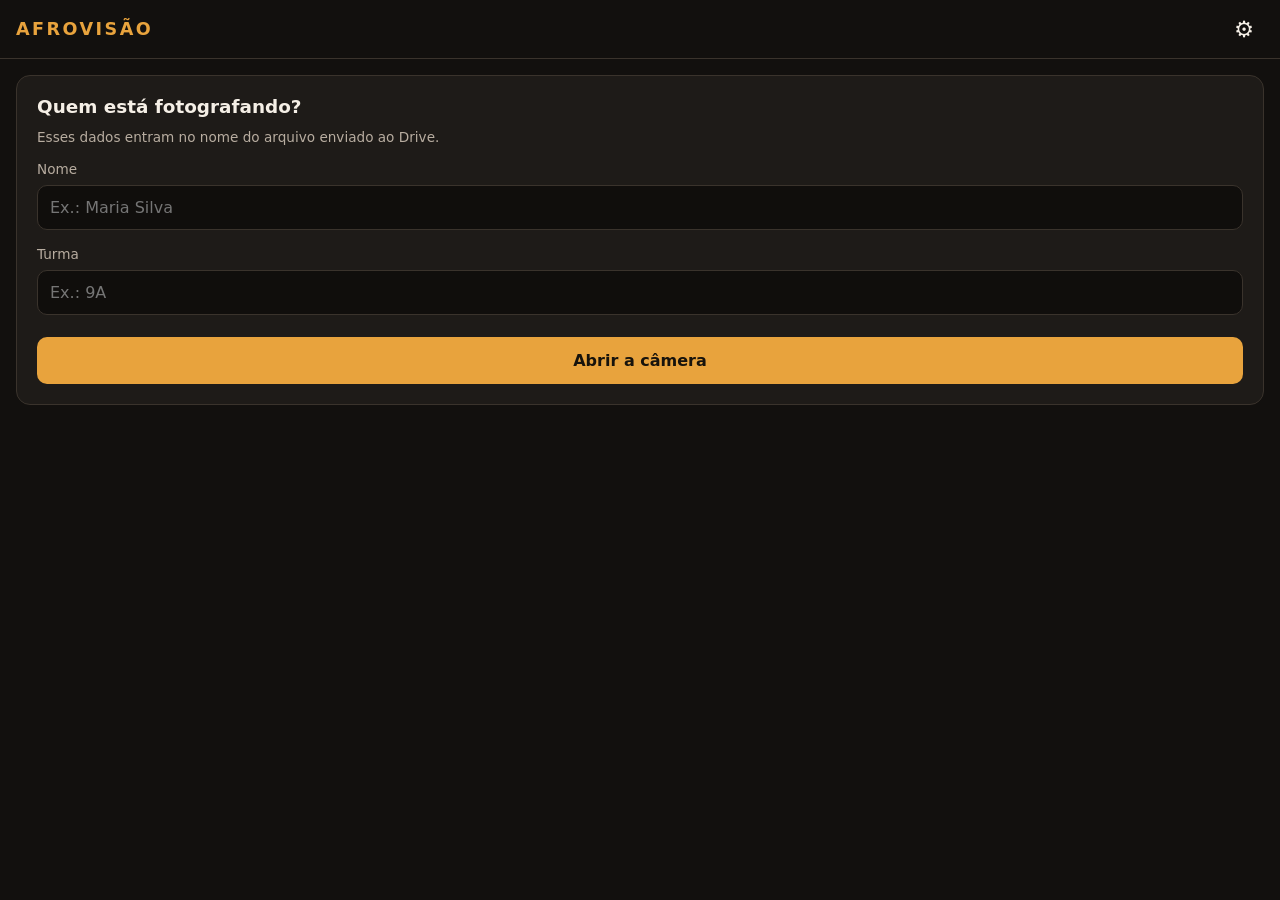
==== index.html @ 30d505f3 "Cria o aplicativo de câmera com envio para o Google Drive Site-aplicativo (HTML/CSS/JS, sem build) q" ====
<!doctype html>
<html lang="pt-BR">
<head>
<meta charset="utf-8">
<meta name="viewport" content="width=device-width, initial-scale=1, viewport-fit=cover">
<meta name="theme-color" content="#12100e">
<title>AfroVisão — Câmera</title>
<meta name="description" content="Aplicativo de câmera que envia as fotos direto para uma pasta no Google Drive.">
<link rel="manifest" href="manifest.webmanifest">
<link rel="icon" href="icons/icone-192.png">
<link rel="apple-touch-icon" href="icons/icone-192.png">
<meta name="apple-mobile-web-app-capable" content="yes">
<link rel="stylesheet" href="css/estilo.css">
</head>
<body>

<header class="topo">
  <h1 id="tituloApp">AfroVisão</h1>
  <button id="btnConfig" class="icone" type="button" aria-label="Configurações">&#9881;</button>
</header>

<!-- ETAPA 1: identificação -->
<section id="telaIdentificacao" class="tela ativa">
  <div class="cartao">
    <h2>Quem está fotografando?</h2>
    <p class="ajuda">Esses dados entram no nome do arquivo enviado ao Drive.</p>
    <label for="campoNome">Nome</label>
    <input id="campoNome" type="text" autocomplete="name" placeholder="Ex.: Maria Silva" maxlength="60">
    <label for="campoTurma">Turma</label>
    <input id="campoTurma" type="text" autocomplete="off" placeholder="Ex.: 9A" maxlength="20">
    <button id="btnComecar" class="primario" type="button">Abrir a câmera</button>
    <p id="avisoIdentificacao" class="erro" hidden>Preencha o nome e a turma.</p>
  </div>
</section>

<!-- ETAPA 2: câmera -->
<section id="telaCamera" class="tela">
  <div class="palco">
    <video id="video" playsinline autoplay muted></video>
    <canvas id="canvas" hidden></canvas>
    <div id="avisoCamera" class="avisoPalco" hidden>
      <p id="textoAvisoCamera">Não foi possível abrir a câmera.</p>
      <label class="secundario" for="campoArquivo">Tirar foto pelo aplicativo do celular</label>
      <input id="campoArquivo" type="file" accept="image/*" capture="environment" multiple hidden>
    </div>
  </div>

  <div class="controles">
    <button id="btnTrocarCamera" class="icone grande" type="button" aria-label="Trocar de câmera">&#8646;</button>
    <button id="btnDisparar" class="disparador" type="button" aria-label="Tirar foto"><span></span></button>
    <button id="btnGaleria" class="icone grande" type="button" aria-label="Ver fotos tiradas">
      <span id="contadorFila" class="contador">0</span>
    </button>
  </div>
  <p id="dicaCamera" class="dica">Toque no círculo para fotografar.</p>
</section>

<!-- ETAPA 3: fila de envio -->
<section id="telaGaleria" class="tela">
  <div class="cabecalhoGaleria">
    <button id="btnVoltarCamera" class="secundario" type="button">&#8592; Câmera</button>
    <span id="resumoFila">Nenhuma foto</span>
  </div>
  <div id="grade" class="grade"></div>
  <div class="rodape">
    <button id="btnEnviar" class="primario" type="button">Enviar para o Drive</button>
    <p id="statusEnvio" class="status" role="status" aria-live="polite"></p>
  </div>
</section>

<!-- Configurações -->
<dialog id="dialogoConfig">
  <form method="dialog" class="cartao">
    <h2>Configurações</h2>
    <label for="campoEndpoint">Endereço do aplicativo do Google (Apps Script)</label>
    <input id="campoEndpoint" type="url" placeholder="https://script.google.com/macros/s/.../exec" inputmode="url">
    <p class="ajuda">Cole aqui a URL gerada ao publicar o script. Veja o passo a passo no README.</p>
    <label for="campoSenha">Senha do envio</label>
    <input id="campoSenha" type="text" placeholder="mesma senha configurada no script" autocomplete="off">
    <label for="campoQualidade">Qualidade da imagem</label>
    <select id="campoQualidade">
      <option value="1200">Leve (1200 px)</option>
      <option value="1600" selected>Média (1600 px)</option>
      <option value="2400">Alta (2400 px)</option>
    </select>
    <div class="linhaBotoes">
      <button id="btnTestarConexao" class="secundario" type="button">Testar conexão</button>
      <button id="btnSalvarConfig" class="primario" type="button">Salvar</button>
    </div>
    <p id="statusConfig" class="status" role="status" aria-live="polite"></p>
    <button id="btnTrocarAluno" class="linkPerigo" type="button">Trocar de aluno</button>
    <button class="fechar" value="fechar" aria-label="Fechar">&times;</button>
  </form>
</dialog>

<script src="js/config.js"></script>
<script src="js/banco.js"></script>
<script src="js/app.js"></script>
</body>
</html>
---- css/estilo.css ----
:root {
  --fundo: #12100e;
  --fundo-cartao: #1e1b18;
  --borda: #3a332c;
  --texto: #f5efe6;
  --texto-fraco: #b8ada0;
  --destaque: #e8a33d;
  --destaque-escuro: #c07c1c;
  --erro: #ff6b5e;
  --ok: #5fd08a;
  --raio: 14px;
}

* { box-sizing: border-box; }

/* Regras de classe (ex.: display: flex) venceriam o atributo hidden do navegador. */
[hidden] { display: none !important; }

html, body {
  margin: 0;
  height: 100%;
  background: var(--fundo);
  color: var(--texto);
  font-family: system-ui, -apple-system, "Segoe UI", Roboto, sans-serif;
  overscroll-behavior: none;
}

body {
  display: flex;
  flex-direction: column;
  padding: env(safe-area-inset-top) env(safe-area-inset-right) env(safe-area-inset-bottom) env(safe-area-inset-left);
}

.topo {
  display: flex;
  align-items: center;
  justify-content: space-between;
  padding: 12px 16px;
  border-bottom: 1px solid var(--borda);
  flex: 0 0 auto;
}

.topo h1 {
  font-size: 1.1rem;
  letter-spacing: 0.14em;
  text-transform: uppercase;
  margin: 0;
  color: var(--destaque);
}

.tela { display: none; flex: 1 1 auto; min-height: 0; flex-direction: column; }
.tela.ativa { display: flex; }

/* ---------- formulários e cartões ---------- */
.cartao {
  background: var(--fundo-cartao);
  border: 1px solid var(--borda);
  border-radius: var(--raio);
  padding: 20px;
  margin: 16px;
  display: flex;
  flex-direction: column;
  gap: 8px;
}

.cartao h2 { margin: 0 0 4px; font-size: 1.15rem; }

label {
  font-size: 0.85rem;
  color: var(--texto-fraco);
  margin-top: 8px;
}

input, select {
  font: inherit;
  padding: 12px;
  border-radius: 10px;
  border: 1px solid var(--borda);
  background: #100e0c;
  color: var(--texto);
  width: 100%;
}

input:focus, select:focus { outline: 2px solid var(--destaque); outline-offset: 1px; }

button { font: inherit; cursor: pointer; }

.primario {
  margin-top: 14px;
  padding: 14px;
  border: 0;
  border-radius: 10px;
  background: var(--destaque);
  color: #17130c;
  font-weight: 700;
}
.primario:disabled { opacity: 0.5; }

.secundario {
  padding: 10px 14px;
  border-radius: 10px;
  border: 1px solid var(--borda);
  background: transparent;
  color: var(--texto);
  display: inline-block;
  text-align: center;
}

.linhaBotoes { display: flex; gap: 8px; margin-top: 14px; }
.linhaBotoes > * { flex: 1; margin-top: 0; }

.linkPerigo {
  margin-top: 18px;
  background: none;
  border: 0;
  color: var(--erro);
  text-decoration: underline;
  padding: 4px;
}

.icone {
  background: none;
  border: 0;
  color: var(--texto);
  font-size: 1.4rem;
  line-height: 1;
  padding: 6px 10px;
}

.ajuda { color: var(--texto-fraco); font-size: 0.85rem; margin: 0; }
.erro { color: var(--erro); font-size: 0.9rem; }
.status { min-height: 1.2em; font-size: 0.9rem; color: var(--texto-fraco); margin: 10px 0 0; }
.status.ok { color: var(--ok); }
.status.ruim { color: var(--erro); }

/* ---------- câmera ---------- */
.palco {
  position: relative;
  flex: 1 1 auto;
  min-height: 0;
  background: #000;
  display: flex;
  align-items: center;
  justify-content: center;
  overflow: hidden;
}

#video { width: 100%; height: 100%; object-fit: cover; }
#video.espelhado { transform: scaleX(-1); }

.avisoPalco {
  position: absolute;
  inset: 0;
  display: flex;
  flex-direction: column;
  align-items: center;
  justify-content: center;
  gap: 14px;
  padding: 24px;
  text-align: center;
  background: var(--fundo);
}

.flash {
  position: absolute;
  inset: 0;
  background: #fff;
  opacity: 0;
  pointer-events: none;
}
.flash.piscar { animation: piscar 260ms ease-out; }
@keyframes piscar { 0% { opacity: 0.85; } 100% { opacity: 0; } }

.controles {
  flex: 0 0 auto;
  display: flex;
  align-items: center;
  justify-content: space-around;
  padding: 18px 16px 8px;
}

.icone.grande {
  font-size: 1.6rem;
  width: 56px;
  height: 56px;
  border-radius: 50%;
  border: 1px solid var(--borda);
  position: relative;
}

.disparador {
  width: 82px;
  height: 82px;
  border-radius: 50%;
  border: 4px solid var(--texto);
  background: transparent;
  display: flex;
  align-items: center;
  justify-content: center;
  padding: 0;
}
.disparador span {
  width: 62px;
  height: 62px;
  border-radius: 50%;
  background: var(--texto);
  transition: transform 120ms ease;
}
.disparador:active span { transform: scale(0.86); }

.contador {
  position: absolute;
  top: -4px;
  right: -4px;
  min-width: 24px;
  height: 24px;
  padding: 0 6px;
  border-radius: 12px;
  background: var(--destaque);
  color: #17130c;
  font-size: 0.8rem;
  font-weight: 700;
  display: flex;
  align-items: center;
  justify-content: center;
}

.dica {
  text-align: center;
  color: var(--texto-fraco);
  font-size: 0.85rem;
  margin: 0 0 14px;
  padding: 0 16px;
}

/* ---------- galeria ---------- */
.cabecalhoGaleria {
  display: flex;
  align-items: center;
  justify-content: space-between;
  gap: 10px;
  padding: 12px 16px;
}
.cabecalhoGaleria span { color: var(--texto-fraco); font-size: 0.9rem; }

.grade {
  flex: 1 1 auto;
  overflow-y: auto;
  display: grid;
  grid-template-columns: repeat(auto-fill, minmax(110px, 1fr));
  gap: 10px;
  padding: 0 16px 16px;
  align-content: start;
}

.itemFoto {
  position: relative;
  aspect-ratio: 3 / 4;
  border-radius: 10px;
  overflow: hidden;
  border: 1px solid var(--borda);
  background: #000;
}
.itemFoto img { width: 100%; height: 100%; object-fit: cover; display: block; }

.itemFoto .selo {
  position: absolute;
  left: 0;
  right: 0;
  bottom: 0;
  padding: 4px 6px;
  font-size: 0.72rem;
  text-align: center;
  background: rgba(0, 0, 0, 0.65);
}
.selo.enviando { color: var(--destaque); }
.selo.enviada { color: var(--ok); }
.selo.falhou { color: var(--erro); }

.itemFoto .remover {
  position: absolute;
  top: 4px;
  right: 4px;
  width: 28px;
  height: 28px;
  border-radius: 50%;
  border: 0;
  background: rgba(0, 0, 0, 0.65);
  color: var(--texto);
  font-size: 1rem;
  line-height: 1;
}

.vazio { grid-column: 1 / -1; color: var(--texto-fraco); text-align: center; padding: 40px 10px; }

.rodape {
  flex: 0 0 auto;
  padding: 12px 16px calc(16px + env(safe-area-inset-bottom));
  border-top: 1px solid var(--borda);
}
.rodape .primario { margin-top: 0; width: 100%; }

/* ---------- diálogo ---------- */
dialog {
  border: 0;
  background: transparent;
  padding: 0;
  max-width: 480px;
  width: 100%;
}
dialog::backdrop { background: rgba(0, 0, 0, 0.7); }
dialog .cartao { position: relative; margin: 0; }
.fechar {
  position: absolute;
  top: 8px;
  right: 10px;
  background: none;
  border: 0;
  color: var(--texto-fraco);
  font-size: 1.6rem;
  line-height: 1;
}
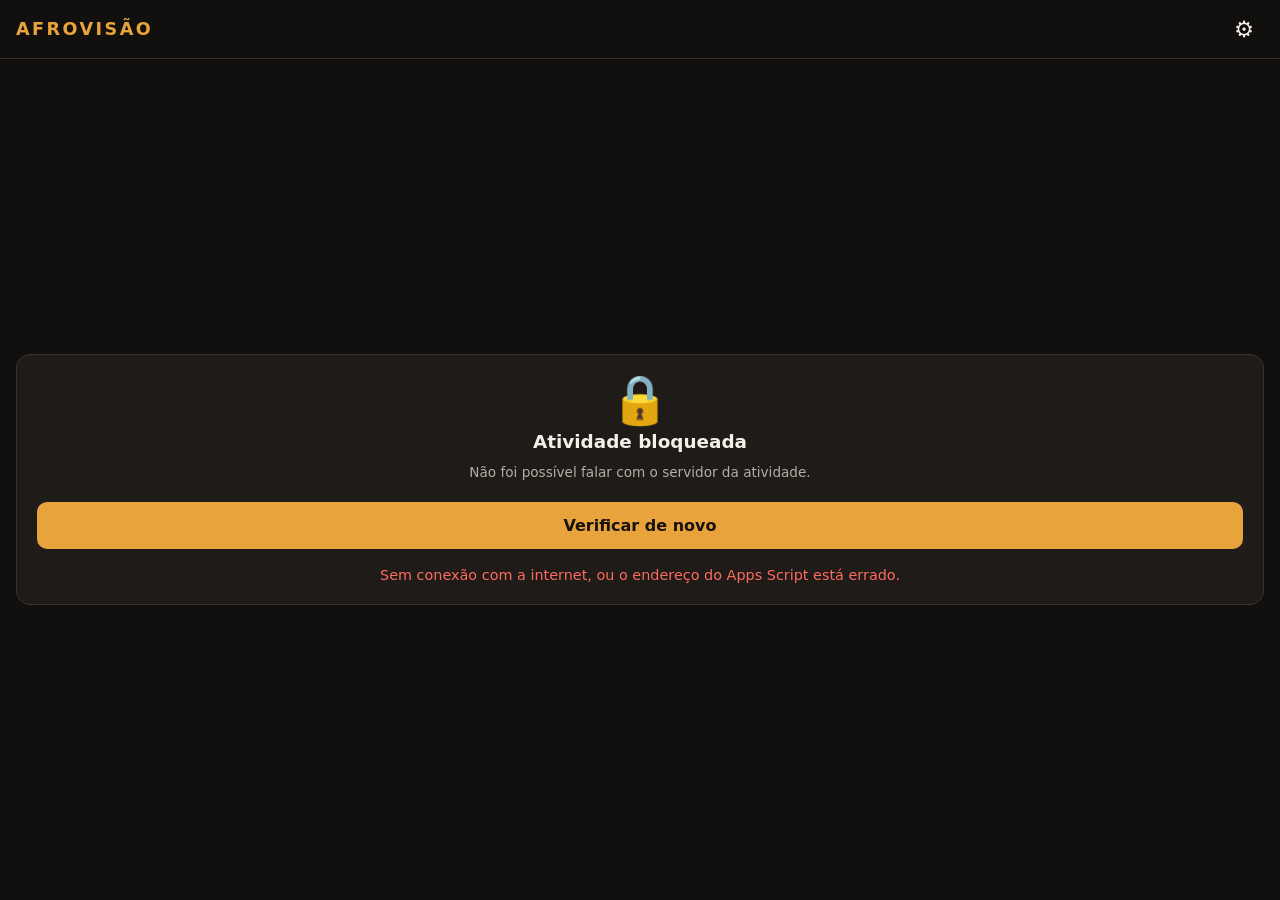
==== commit 6f26a097: "Troca a senha de envio por uma página de administração Os alunos não digitam mais senha nenhuma. Que" ====
--- a/index.html
+++ b/index.html
@@ -18,6 +18,17 @@
   <h1 id="tituloApp">AfroVisão</h1>
   <button id="btnConfig" class="icone" type="button" aria-label="Configurações">&#9881;</button>
 </header>
+
+<!-- Tela de bloqueio: a atividade está fechada pela professora ou professor -->
+<section id="telaBloqueada" class="tela">
+  <div class="cartao centralizado">
+    <span class="cadeado" aria-hidden="true">&#128274;</span>
+    <h2>Atividade bloqueada</h2>
+    <p id="recadoBloqueio" class="ajuda">A câmera será liberada pela professora ou professor.</p>
+    <button id="btnVerificarDeNovo" class="primario" type="button">Verificar de novo</button>
+    <p id="statusBloqueio" class="status" role="status" aria-live="polite"></p>
+  </div>
+</section>
 
 <!-- ETAPA 1: identificação -->
 <section id="telaIdentificacao" class="tela ativa">
@@ -75,8 +86,6 @@
     <label for="campoEndpoint">Endereço do aplicativo do Google (Apps Script)</label>
     <input id="campoEndpoint" type="url" placeholder="https://script.google.com/macros/s/.../exec" inputmode="url">
     <p class="ajuda">Cole aqui a URL gerada ao publicar o script. Veja o passo a passo no README.</p>
-    <label for="campoSenha">Senha do envio</label>
-    <input id="campoSenha" type="text" placeholder="mesma senha configurada no script" autocomplete="off">
     <label for="campoQualidade">Qualidade da imagem</label>
     <select id="campoQualidade">
       <option value="1200">Leve (1200 px)</option>
@@ -88,6 +97,7 @@
       <button id="btnSalvarConfig" class="primario" type="button">Salvar</button>
     </div>
     <p id="statusConfig" class="status" role="status" aria-live="polite"></p>
+    <p class="ajuda linhaAdmin"><a href="admin.html">Página de administração</a></p>
     <button id="btnTrocarAluno" class="linkPerigo" type="button">Trocar de aluno</button>
     <button class="fechar" value="fechar" aria-label="Fechar">&times;</button>
   </form>
--- a/css/estilo.css
+++ b/css/estilo.css
@@ -320,3 +320,78 @@
   font-size: 1.6rem;
   line-height: 1;
 }
+
+/* ---------- tela de bloqueio (aplicativo dos alunos) ---------- */
+.cartao.centralizado {
+  align-items: center;
+  text-align: center;
+  margin: auto 16px;
+}
+.cartao.centralizado .primario { width: 100%; }
+
+.cadeado { font-size: 3rem; line-height: 1; }
+
+.linhaAdmin { margin-top: 16px; text-align: center; }
+.linhaAdmin a { color: var(--texto-fraco); }
+
+/* ---------- página de administração ---------- */
+.paginaAdmin .conteudoAdmin {
+  flex: 1 1 auto;
+  min-height: 0;
+  overflow-y: auto;
+  display: flex;
+  flex-direction: column;
+}
+.paginaAdmin .tela { flex: 0 0 auto; }
+.paginaAdmin .topo a.icone { text-decoration: none; }
+.paginaAdmin .cartao { max-width: 560px; width: calc(100% - 32px); margin-inline: auto; }
+
+#cartaoEstado { border-width: 2px; }
+#cartaoEstado h2 { font-size: 1.4rem; margin: 6px 0 2px; }
+.estadoAberto { border-color: var(--ok); }
+.estadoAberto h2 { color: var(--ok); }
+.estadoFechado { border-color: var(--erro); }
+.estadoFechado h2 { color: var(--erro); }
+.estadoDesconhecido h2 { color: var(--texto-fraco); }
+
+.grelhaBotoes {
+  display: grid;
+  grid-template-columns: repeat(3, 1fr);
+  gap: 8px;
+  margin-top: 12px;
+}
+.grelhaBotoes button { padding: 12px 6px; line-height: 1.35; }
+.grelhaBotoes small { color: var(--texto-fraco); font-size: 0.75rem; }
+
+.perigo {
+  margin-top: 12px;
+  padding: 14px;
+  border-radius: 10px;
+  border: 1px solid var(--erro);
+  background: transparent;
+  color: var(--erro);
+  font-weight: 700;
+  width: 100%;
+}
+
+.linhaLembrar {
+  display: flex;
+  align-items: center;
+  gap: 8px;
+  margin-top: 12px;
+  color: var(--texto-fraco);
+  font-size: 0.9rem;
+}
+.linhaLembrar input { width: auto; }
+
+.numeros { display: flex; gap: 24px; margin: 10px 0 4px; }
+.numeros dt { color: var(--texto-fraco); font-size: 0.8rem; }
+.numeros dd { margin: 2px 0 0; font-size: 1.5rem; font-weight: 700; }
+
+code {
+  background: #100e0c;
+  border: 1px solid var(--borda);
+  border-radius: 5px;
+  padding: 1px 5px;
+  font-size: 0.85em;
+}
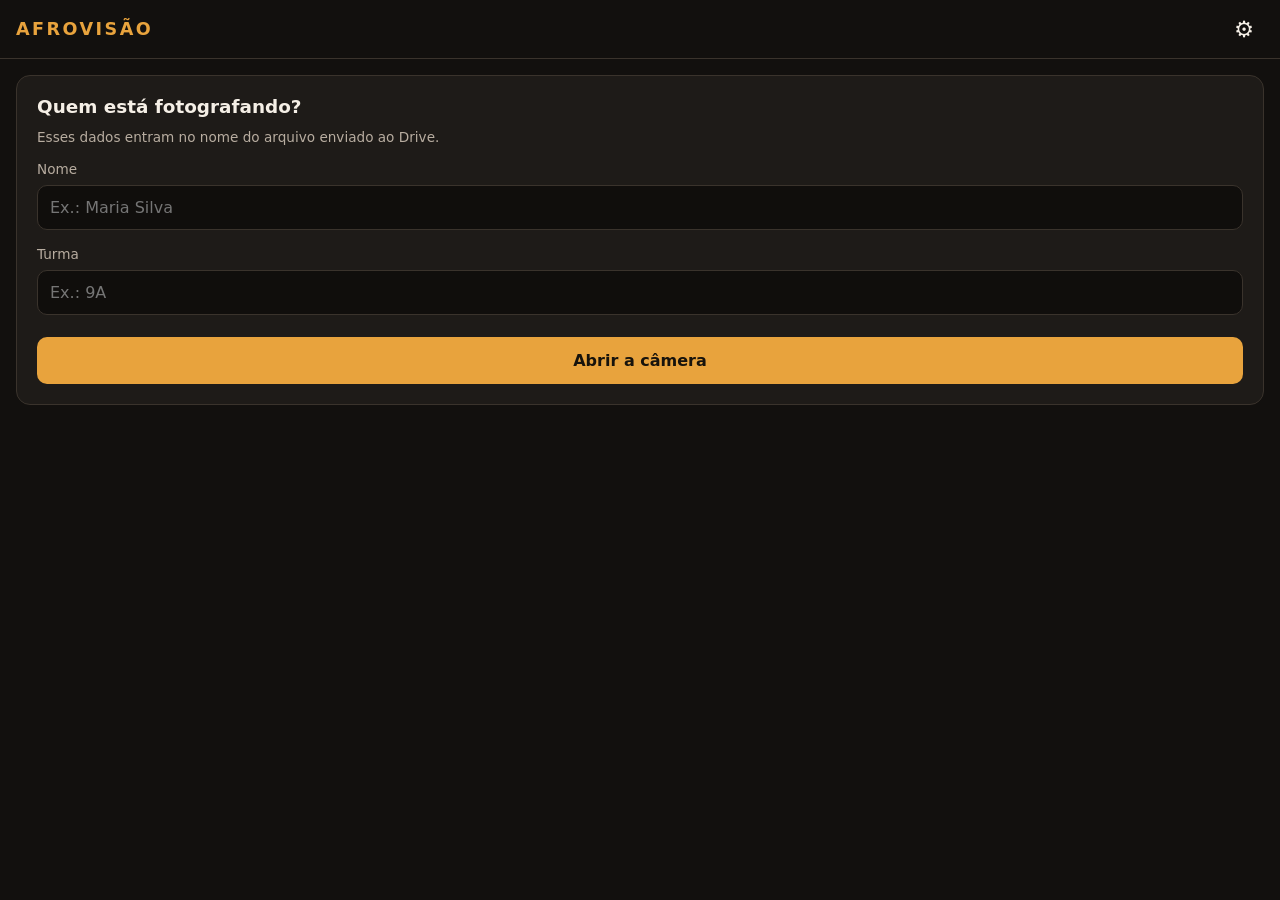
==== commit 1daa6bd0: "Remove a administração: envio livre, sem senha nem interruptor A pedido do professor, some tudo o qu" ====
--- a/index.html
+++ b/index.html
@@ -18,17 +18,6 @@
   <h1 id="tituloApp">AfroVisão</h1>
   <button id="btnConfig" class="icone" type="button" aria-label="Configurações">&#9881;</button>
 </header>
-
-<!-- Tela de bloqueio: a atividade está fechada pela professora ou professor -->
-<section id="telaBloqueada" class="tela">
-  <div class="cartao centralizado">
-    <span class="cadeado" aria-hidden="true">&#128274;</span>
-    <h2>Atividade bloqueada</h2>
-    <p id="recadoBloqueio" class="ajuda">A câmera será liberada pela professora ou professor.</p>
-    <button id="btnVerificarDeNovo" class="primario" type="button">Verificar de novo</button>
-    <p id="statusBloqueio" class="status" role="status" aria-live="polite"></p>
-  </div>
-</section>
 
 <!-- ETAPA 1: identificação -->
 <section id="telaIdentificacao" class="tela ativa">
@@ -83,9 +72,6 @@
 <dialog id="dialogoConfig">
   <form method="dialog" class="cartao">
     <h2>Configurações</h2>
-    <label for="campoEndpoint">Endereço do aplicativo do Google (Apps Script)</label>
-    <input id="campoEndpoint" type="url" placeholder="https://script.google.com/macros/s/.../exec" inputmode="url">
-    <p class="ajuda">Cole aqui a URL gerada ao publicar o script. Veja o passo a passo no README.</p>
     <label for="campoQualidade">Qualidade da imagem</label>
     <select id="campoQualidade">
       <option value="1200">Leve (1200 px)</option>
@@ -97,13 +83,27 @@
       <button id="btnSalvarConfig" class="primario" type="button">Salvar</button>
     </div>
     <p id="statusConfig" class="status" role="status" aria-live="polite"></p>
-    <p class="ajuda linhaAdmin"><a href="admin.html">Página de administração</a></p>
+    <button id="btnAtualizarApp" class="secundario largura" type="button">Atualizar o aplicativo</button>
+    <p class="ajuda">Use se este aparelho estiver com uma versão antiga do site.</p>
+    <details id="detalhesAvancado">
+      <summary>Avançado</summary>
+      <pre id="diagnostico" class="diagnostico">Consultando o script…</pre>
+      <p class="ajuda">Se você publicou uma implantação nova do Apps Script, cole aqui
+        a URL terminada em <code>/exec</code>. Vale só neste aparelho.</p>
+      <input id="campoEndpointApp" type="url" inputmode="url"
+             placeholder="https://script.google.com/macros/s/.../exec">
+      <div class="linhaBotoes">
+        <button id="btnUsarEndereco" class="secundario" type="button">Usar este endereço</button>
+        <button id="btnEnderecoPadrao" class="secundario" type="button">Voltar ao padrão</button>
+      </div>
+    </details>
     <button id="btnTrocarAluno" class="linkPerigo" type="button">Trocar de aluno</button>
     <button class="fechar" value="fechar" aria-label="Fechar">&times;</button>
   </form>
 </dialog>
 
 <script src="js/config.js"></script>
+<script src="js/atualizar.js"></script>
 <script src="js/banco.js"></script>
 <script src="js/app.js"></script>
 </body>
--- a/css/estilo.css
+++ b/css/estilo.css
@@ -321,77 +321,22 @@
   line-height: 1;
 }
 
-/* ---------- tela de bloqueio (aplicativo dos alunos) ---------- */
-.cartao.centralizado {
-  align-items: center;
-  text-align: center;
-  margin: auto 16px;
-}
-.cartao.centralizado .primario { width: 100%; }
-
-.cadeado { font-size: 3rem; line-height: 1; }
-
-.linhaAdmin { margin-top: 16px; text-align: center; }
-.linhaAdmin a { color: var(--texto-fraco); }
-
-/* ---------- página de administração ---------- */
-.paginaAdmin .conteudoAdmin {
-  flex: 1 1 auto;
-  min-height: 0;
-  overflow-y: auto;
-  display: flex;
-  flex-direction: column;
-}
-.paginaAdmin .tela { flex: 0 0 auto; }
-.paginaAdmin .topo a.icone { text-decoration: none; }
-.paginaAdmin .cartao { max-width: 560px; width: calc(100% - 32px); margin-inline: auto; }
-
-#cartaoEstado { border-width: 2px; }
-#cartaoEstado h2 { font-size: 1.4rem; margin: 6px 0 2px; }
-.estadoAberto { border-color: var(--ok); }
-.estadoAberto h2 { color: var(--ok); }
-.estadoFechado { border-color: var(--erro); }
-.estadoFechado h2 { color: var(--erro); }
-.estadoDesconhecido h2 { color: var(--texto-fraco); }
-
-.grelhaBotoes {
-  display: grid;
-  grid-template-columns: repeat(3, 1fr);
-  gap: 8px;
-  margin-top: 12px;
-}
-.grelhaBotoes button { padding: 12px 6px; line-height: 1.35; }
-.grelhaBotoes small { color: var(--texto-fraco); font-size: 0.75rem; }
-
-.perigo {
-  margin-top: 12px;
-  padding: 14px;
-  border-radius: 10px;
-  border: 1px solid var(--erro);
-  background: transparent;
-  color: var(--erro);
-  font-weight: 700;
-  width: 100%;
-}
-
-.linhaLembrar {
-  display: flex;
-  align-items: center;
-  gap: 8px;
-  margin-top: 12px;
+.secundario.largura { width: 100%; margin-top: 14px; }
+
+.divisor { border: 0; border-top: 1px solid var(--borda); margin: 18px 0 4px; }
+.subtitulo { font-size: 0.95rem; margin: 6px 0; color: var(--texto-fraco); }
+.diagnostico {
+  margin: 0;
+  padding: 10px;
+  border: 1px solid var(--borda);
+  border-radius: 8px;
+  background: #100e0c;
   color: var(--texto-fraco);
-  font-size: 0.9rem;
-}
-.linhaLembrar input { width: auto; }
-
-.numeros { display: flex; gap: 24px; margin: 10px 0 4px; }
-.numeros dt { color: var(--texto-fraco); font-size: 0.8rem; }
-.numeros dd { margin: 2px 0 0; font-size: 1.5rem; font-weight: 700; }
-
-code {
-  background: #100e0c;
-  border: 1px solid var(--borda);
-  border-radius: 5px;
-  padding: 1px 5px;
-  font-size: 0.85em;
-}
+  font-size: 0.78rem;
+  line-height: 1.5;
+  white-space: pre-wrap;
+  word-break: break-word;
+}
+.diagnostico .bom { color: var(--ok); }
+.diagnostico .ruim { color: var(--erro); }
+details summary { cursor: pointer; color: var(--texto-fraco); font-size: 0.85rem; margin-top: 14px; }
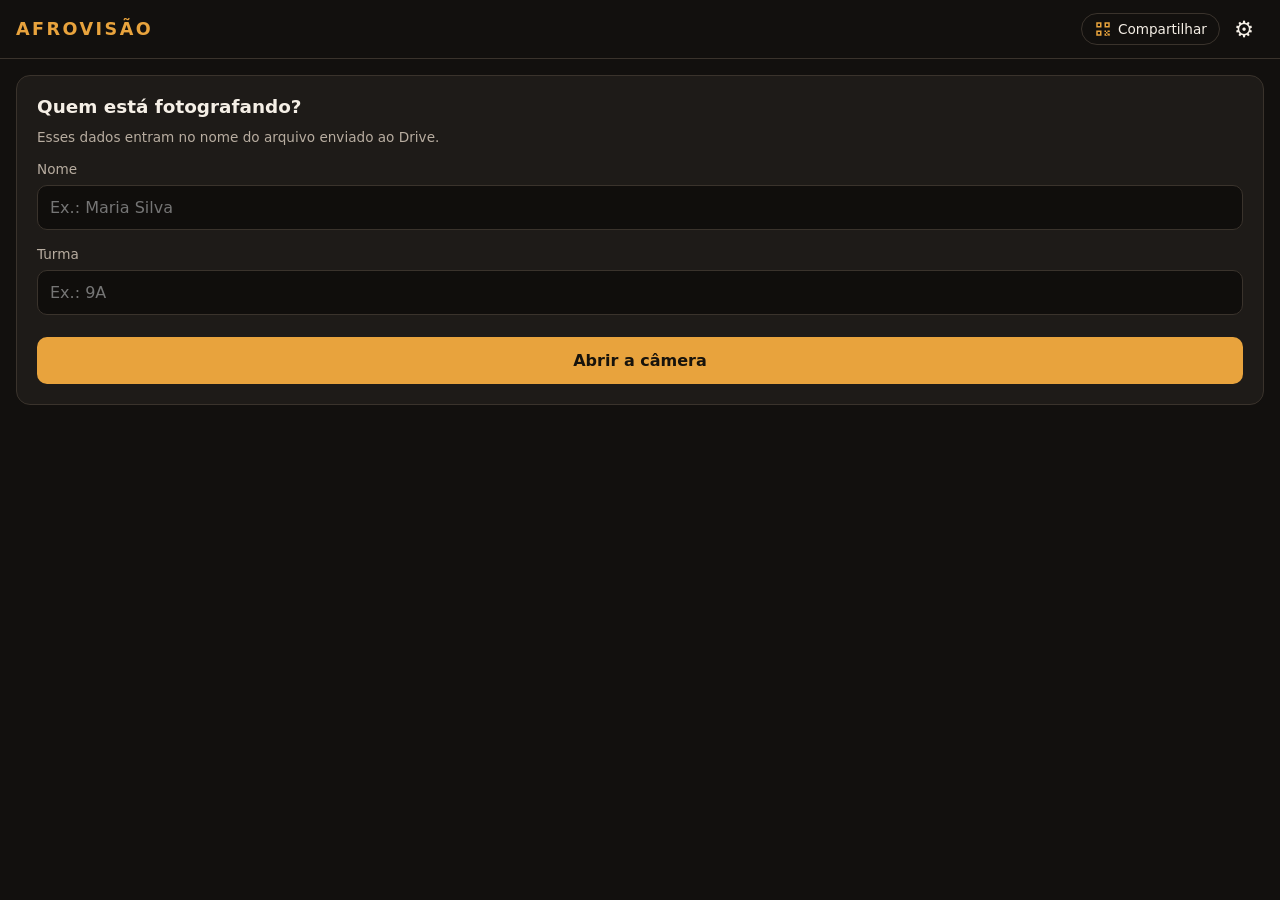
==== commit 1ffb6411: "Botão Compartilhar com QR Code do próprio site - Botão "Compartilhar" no topo, visível em todas as t" ====
--- a/index.html
+++ b/index.html
@@ -16,7 +16,13 @@
 
 <header class="topo">
   <h1 id="tituloApp">AfroVisão</h1>
-  <button id="btnConfig" class="icone" type="button" aria-label="Configurações">&#9881;</button>
+  <div class="acoesTopo">
+    <button id="btnCompartilhar" class="botaoQr" type="button" aria-label="Compartilhar o site por QR Code">
+      <svg viewBox="0 0 24 24" aria-hidden="true"><path d="M3 3h7v7H3zm2 2v3h3V5zm9-2h7v7h-7zm2 2v3h3V5zM3 14h7v7H3zm2 2v3h3v-3zm9-2h2v2h-2zm2 2h2v2h-2zm2-2h3v2h-3zm-4 4h2v3h-2zm4 0h3v3h-2v-1h-1zm-2 2h2v1h-2z" fill="currentColor"/></svg>
+      <span>Compartilhar</span>
+    </button>
+    <button id="btnConfig" class="icone" type="button" aria-label="Configurações">&#9881;</button>
+  </div>
 </header>
 
 <!-- ETAPA 1: identificação -->
@@ -38,6 +44,61 @@
   <div class="palco">
     <video id="video" playsinline autoplay muted></video>
     <canvas id="canvas" hidden></canvas>
+
+    <!-- Área exata da foto: guias e anel de foco ficam por cima dela. -->
+    <div id="moldura" class="moldura">
+      <svg id="guias" class="guias" viewBox="0 0 100 100" preserveAspectRatio="none" aria-hidden="true"></svg>
+      <div id="anelFoco" class="anelFoco" hidden></div>
+    </div>
+
+    <div class="barraCamera" role="toolbar" aria-label="Ajustes da câmera">
+      <button id="btnLuz" class="ferramenta" type="button" data-painel="painelLuz" aria-label="Iluminação">&#9728;<small>Luz</small></button>
+      <button id="btnFoco" class="ferramenta" type="button" data-painel="painelFoco" aria-label="Foco">&#9678;<small>Foco</small></button>
+      <button id="btnGuias" class="ferramenta" type="button" data-painel="painelGuias" aria-label="Linhas guia">&#9638;<small>Guias</small></button>
+    </div>
+
+    <div id="painelLuz" class="painel" hidden>
+      <div id="blocoFlash">
+        <span class="rotulo">Flash</span>
+        <div class="segmentos" id="segFlash">
+          <button type="button" data-valor="desligado">Desligado</button>
+          <button type="button" data-valor="foto">Ao fotografar</button>
+          <button type="button" data-valor="sempre">Sempre aceso</button>
+        </div>
+      </div>
+      <p id="semFlash" class="ajudaPainel" hidden>Este aparelho não deixa o navegador controlar o flash.</p>
+      <label class="rotulo" for="campoExposicao">Exposição <output id="valorExposicao">0</output></label>
+      <input id="campoExposicao" type="range" min="-2" max="2" step="0.1" value="0">
+      <label class="rotulo" for="campoContraste">Contraste <output id="valorContraste">0</output></label>
+      <input id="campoContraste" type="range" min="-50" max="50" step="5" value="0">
+      <button id="btnRestaurarLuz" class="secundario pequeno" type="button">Restaurar</button>
+    </div>
+
+    <div id="painelFoco" class="painel" hidden>
+      <span class="rotulo">Modo de foco</span>
+      <div class="segmentos" id="segFoco">
+        <button type="button" data-valor="auto">Automático</button>
+        <button type="button" data-valor="ponto">No ponto</button>
+        <button type="button" data-valor="manual">Manual</button>
+      </div>
+      <div id="blocoFocoManual" hidden>
+        <label class="rotulo" for="campoDistancia">Distância <output id="valorDistancia"></output></label>
+        <input id="campoDistancia" type="range" min="0" max="1" step="0.01" value="0.5">
+      </div>
+      <p id="ajudaFoco" class="ajudaPainel">Toque na imagem para focar naquele ponto.</p>
+    </div>
+
+    <div id="painelGuias" class="painel" hidden>
+      <span class="rotulo">Linhas guia</span>
+      <div class="segmentos" id="segGuias">
+        <button type="button" data-valor="nenhuma">Nenhuma</button>
+        <button type="button" data-valor="tercos">Terços</button>
+        <button type="button" data-valor="centro">Terços + centro</button>
+        <button type="button" data-valor="quadriculado">Quadriculado</button>
+        <button type="button" data-valor="diagonais">Diagonais</button>
+      </div>
+    </div>
+
     <div id="avisoCamera" class="avisoPalco" hidden>
       <p id="textoAvisoCamera">Não foi possível abrir a câmera.</p>
       <label class="secundario" for="campoArquivo">Tirar foto pelo aplicativo do celular</label>
@@ -102,9 +163,28 @@
   </form>
 </dialog>
 
+<!-- Compartilhar: QR Code do próprio site -->
+<dialog id="dialogoQr">
+  <form method="dialog" class="cartao cartaoQr">
+    <h2>Abrir em outro celular</h2>
+    <p class="ajuda">Aponte a câmera do outro aparelho para o código.</p>
+    <div id="quadroQr" class="quadroQr" role="img" aria-label="QR Code com o endereço do site"></div>
+    <p id="enderecoSite" class="enderecoSite"></p>
+    <div class="linhaBotoes">
+      <button id="btnCopiarLink" class="secundario" type="button">Copiar link</button>
+      <button id="btnEnviarLink" class="primario" type="button">Enviar…</button>
+    </div>
+    <p id="statusQr" class="status" role="status" aria-live="polite"></p>
+    <button class="fechar" value="fechar" aria-label="Fechar">&times;</button>
+  </form>
+</dialog>
+
 <script src="js/config.js"></script>
 <script src="js/atualizar.js"></script>
 <script src="js/banco.js"></script>
+<script src="js/ajustes.js"></script>
+<script src="js/qrcode.js"></script>
+<script src="js/compartilhar.js"></script>
 <script src="js/app.js"></script>
 </body>
 </html>
--- a/css/estilo.css
+++ b/css/estilo.css
@@ -145,11 +145,127 @@
   overflow: hidden;
 }
 
-#video { width: 100%; height: 100%; object-fit: cover; }
+/* "contain": a tela mostra a foto inteira, sem cortes — as guias batem com o resultado. */
+#video { width: 100%; height: 100%; object-fit: contain; }
 #video.espelhado { transform: scaleX(-1); }
 
+.moldura {
+  position: absolute;
+  pointer-events: auto;
+  touch-action: manipulation;
+}
+.guias { position: absolute; inset: 0; width: 100%; height: 100%; pointer-events: none; }
+.guias line { stroke: rgba(255, 255, 255, 0.75); stroke-width: 1; vector-effect: non-scaling-stroke; }
+.guias line.sombra { stroke: rgba(0, 0, 0, 0.35); stroke-width: 3; }
+.moldura.comCentro::before,
+.moldura.comCentro::after {
+  content: "";
+  position: absolute;
+  left: 50%;
+  top: 50%;
+  background: rgba(255, 255, 255, 0.85);
+  box-shadow: 0 0 2px rgba(0, 0, 0, 0.6);
+  transform: translate(-50%, -50%);
+  pointer-events: none;
+}
+.moldura.comCentro::before { width: 28px; height: 2px; }
+.moldura.comCentro::after { width: 2px; height: 28px; }
+
+.anelFoco {
+  position: absolute;
+  width: 74px;
+  height: 74px;
+  margin: -37px 0 0 -37px;
+  border: 2px solid var(--destaque);
+  border-radius: 50%;
+  pointer-events: none;
+  box-shadow: 0 0 0 1px rgba(0, 0, 0, 0.35);
+}
+.anelFoco.aviso { border-color: var(--texto-fraco); border-style: dashed; }
+.anelFoco.animar { animation: focar 600ms ease-out forwards; }
+@keyframes focar {
+  0% { transform: scale(1.5); opacity: 0; }
+  60% { transform: scale(0.92); opacity: 1; }
+  100% { transform: scale(1); opacity: 1; }
+}
+
+/* ---------- barra e painéis de ajustes ---------- */
+.barraCamera {
+  position: absolute;
+  top: 10px;
+  left: 50%;
+  transform: translateX(-50%);
+  display: flex;
+  gap: 6px;
+  padding: 4px;
+  border-radius: 999px;
+  background: rgba(0, 0, 0, 0.5);
+  z-index: 2;
+}
+.ferramenta {
+  display: flex;
+  flex-direction: column;
+  align-items: center;
+  gap: 1px;
+  min-width: 58px;
+  padding: 6px 10px;
+  border: 0;
+  border-radius: 999px;
+  background: transparent;
+  color: var(--texto);
+  font-size: 1.15rem;
+  line-height: 1;
+}
+.ferramenta small { font-size: 0.66rem; letter-spacing: 0.04em; color: var(--texto-fraco); }
+.ferramenta.ligado { color: var(--destaque); }
+.ferramenta.aberto { background: rgba(255, 255, 255, 0.16); }
+
+.painel {
+  position: absolute;
+  left: 10px;
+  right: 10px;
+  bottom: 10px;
+  max-width: 460px;
+  margin: 0 auto;
+  padding: 12px 14px 14px;
+  border-radius: var(--raio);
+  background: rgba(18, 16, 14, 0.88);
+  border: 1px solid var(--borda);
+  display: flex;
+  flex-direction: column;
+  gap: 6px;
+  z-index: 2;
+  max-height: calc(100% - 80px);
+  overflow-y: auto;
+}
+.painel .rotulo {
+  display: flex;
+  justify-content: space-between;
+  font-size: 0.8rem;
+  color: var(--texto-fraco);
+  margin-top: 4px;
+}
+.painel output { color: var(--texto); font-variant-numeric: tabular-nums; }
+.painel input[type="range"] { padding: 0; border: 0; background: none; accent-color: var(--destaque); height: 28px; }
+.ajudaPainel { margin: 4px 0 0; font-size: 0.8rem; color: var(--texto-fraco); }
+.secundario.pequeno { align-self: flex-end; padding: 6px 12px; font-size: 0.82rem; margin-top: 4px; }
+
+.segmentos { display: flex; flex-wrap: wrap; gap: 6px; }
+.segmentos button {
+  flex: 1 1 auto;
+  padding: 8px 10px;
+  border-radius: 8px;
+  border: 1px solid var(--borda);
+  background: transparent;
+  color: var(--texto);
+  font-size: 0.82rem;
+}
+.segmentos button.ativo { background: var(--destaque); border-color: var(--destaque); color: #17130c; font-weight: 700; }
+.segmentos button:disabled { opacity: 0.35; }
+
 .avisoPalco {
   position: absolute;
+  z-index: 3;
   inset: 0;
   display: flex;
   flex-direction: column;
@@ -340,3 +456,31 @@
 .diagnostico .bom { color: var(--ok); }
 .diagnostico .ruim { color: var(--erro); }
 details summary { cursor: pointer; color: var(--texto-fraco); font-size: 0.85rem; margin-top: 14px; }
+
+/* ---------- compartilhar (QR Code) ---------- */
+.acoesTopo { display: flex; align-items: center; gap: 4px; }
+.botaoQr {
+  display: flex;
+  align-items: center;
+  gap: 6px;
+  padding: 6px 12px;
+  border-radius: 999px;
+  border: 1px solid var(--borda);
+  background: transparent;
+  color: var(--texto);
+  font-size: 0.85rem;
+}
+.botaoQr svg { width: 18px; height: 18px; color: var(--destaque); }
+
+.cartaoQr { align-items: center; text-align: center; }
+.quadroQr {
+  width: min(72vw, 280px);
+  aspect-ratio: 1;
+  margin: 10px 0 4px;
+  padding: 12px;
+  border-radius: 12px;
+  background: #fff;   /* QR precisa de fundo claro para ser lido */
+}
+.quadroQr svg { display: block; width: 100%; height: 100%; }
+.enderecoSite { margin: 4px 0 0; font-size: 0.85rem; color: var(--texto-fraco); word-break: break-all; }
+.cartaoQr .linhaBotoes { width: 100%; }
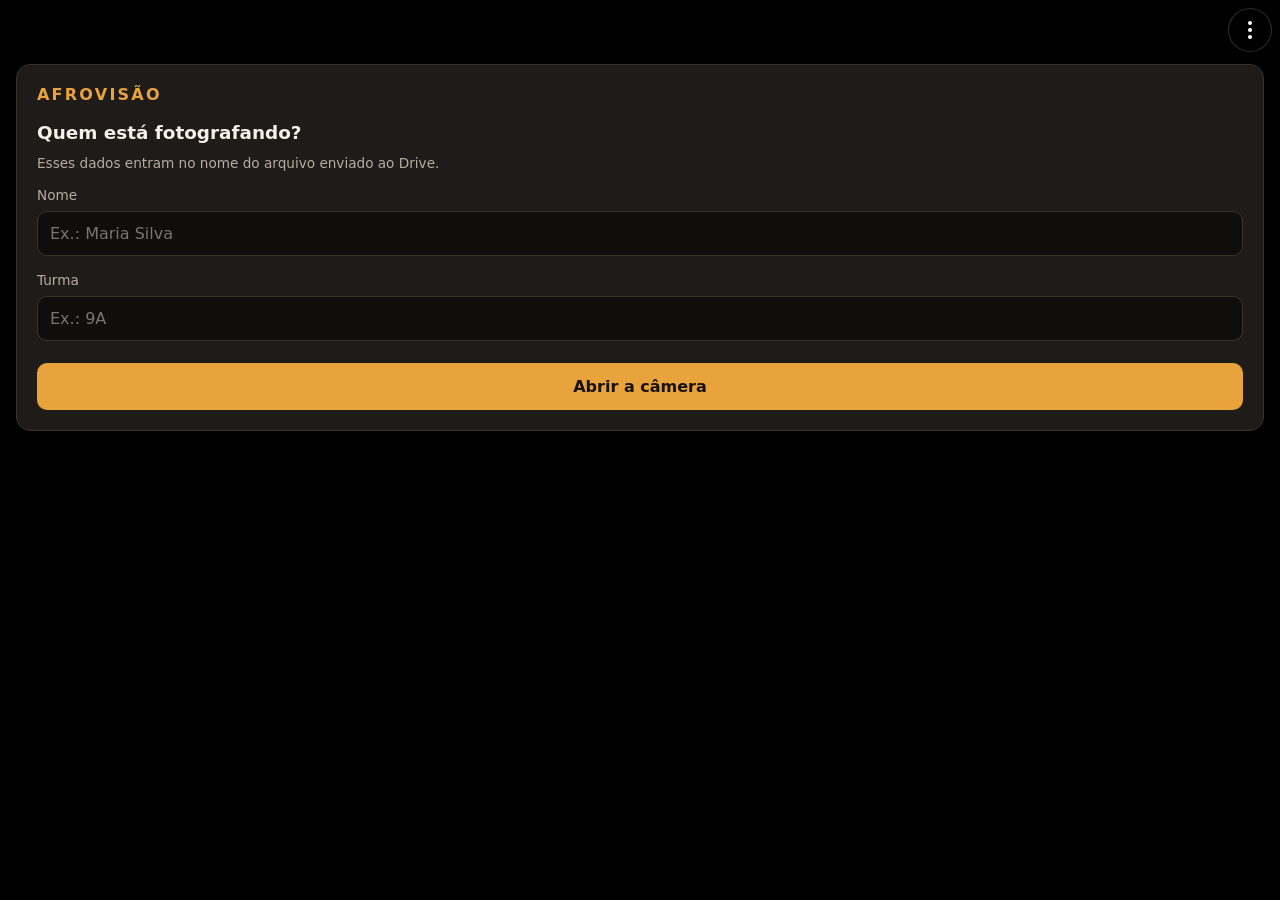
==== commit 2669f5a4: "Câmera no arranjo de um app de câmera, com menu oculto Disposição inspirada na câmera do online-came" ====
--- a/index.html
+++ b/index.html
@@ -3,7 +3,7 @@
 <head>
 <meta charset="utf-8">
 <meta name="viewport" content="width=device-width, initial-scale=1, viewport-fit=cover">
-<meta name="theme-color" content="#12100e">
+<meta name="theme-color" content="#000000">
 <title>AfroVisão — Câmera</title>
 <meta name="description" content="Aplicativo de câmera que envia as fotos direto para uma pasta no Google Drive.">
 <link rel="manifest" href="manifest.webmanifest">
@@ -14,20 +14,26 @@
 </head>
 <body>
 
-<header class="topo">
-  <h1 id="tituloApp">AfroVisão</h1>
-  <div class="acoesTopo">
-    <button id="btnCompartilhar" class="botaoQr" type="button" aria-label="Compartilhar o site por QR Code">
-      <svg viewBox="0 0 24 24" aria-hidden="true"><path d="M3 3h7v7H3zm2 2v3h3V5zm9-2h7v7h-7zm2 2v3h3V5zM3 14h7v7H3zm2 2v3h3v-3zm9-2h2v2h-2zm2 2h2v2h-2zm2-2h3v2h-3zm-4 4h2v3h-2zm4 0h3v3h-2v-1h-1zm-2 2h2v1h-2z" fill="currentColor"/></svg>
-      <span>Compartilhar</span>
-    </button>
-    <button id="btnConfig" class="icone" type="button" aria-label="Configurações">&#9881;</button>
-  </div>
-</header>
+<!-- Menu oculto (canto superior direito): compartilhar, configurações, trocar de aluno -->
+<button id="btnMenu" class="botaoMenu" type="button" aria-label="Menu" aria-haspopup="true" aria-expanded="false">
+  <svg viewBox="0 0 24 24" aria-hidden="true"><circle cx="12" cy="5" r="2"/><circle cx="12" cy="12" r="2"/><circle cx="12" cy="19" r="2"/></svg>
+</button>
+<div id="menu" class="menu" role="menu" hidden>
+  <button id="btnCompartilhar" type="button" role="menuitem">
+    <svg viewBox="0 0 24 24" aria-hidden="true"><path d="M3 3h7v7H3zm2 2v3h3V5zm9-2h7v7h-7zm2 2v3h3V5zM3 14h7v7H3zm2 2v3h3v-3zm9-2h2v2h-2zm2 2h2v2h-2zm2-2h3v2h-3zm-4 4h2v3h-2zm4 0h3v3h-2v-1h-1zm-2 2h2v1h-2z"/></svg>
+    Compartilhar o site (QR Code)</button>
+  <button id="btnConfig" type="button" role="menuitem">
+    <svg viewBox="0 0 24 24" aria-hidden="true"><path class="traco" d="M12 15.5a3.5 3.5 0 1 0 0-7 3.5 3.5 0 0 0 0 7z"/><path class="traco" d="M19.4 15a1.7 1.7 0 0 0 .3 1.8l.1.1a2 2 0 1 1-2.8 2.8l-.1-.1a1.7 1.7 0 0 0-1.8-.3 1.7 1.7 0 0 0-1 1.5V21a2 2 0 1 1-4 0v-.1a1.7 1.7 0 0 0-1.1-1.5 1.7 1.7 0 0 0-1.8.3l-.1.1a2 2 0 1 1-2.8-2.8l.1-.1a1.7 1.7 0 0 0 .3-1.8 1.7 1.7 0 0 0-1.5-1H3a2 2 0 1 1 0-4h.1a1.7 1.7 0 0 0 1.5-1.1 1.7 1.7 0 0 0-.3-1.8l-.1-.1a2 2 0 1 1 2.8-2.8l.1.1a1.7 1.7 0 0 0 1.8.3H9a1.7 1.7 0 0 0 1-1.5V3a2 2 0 1 1 4 0v.1a1.7 1.7 0 0 0 1 1.5 1.7 1.7 0 0 0 1.8-.3l.1-.1a2 2 0 1 1 2.8 2.8l-.1.1a1.7 1.7 0 0 0-.3 1.8V9a1.7 1.7 0 0 0 1.5 1H21a2 2 0 1 1 0 4h-.1a1.7 1.7 0 0 0-1.5 1z"/></svg>
+    Configurações</button>
+  <button id="btnVoltarInicio" type="button" role="menuitem">
+    <svg viewBox="0 0 24 24" aria-hidden="true"><path class="traco" d="M15 18l-6-6 6-6"/></svg>
+    Voltar / trocar de aluno</button>
+</div>
 
 <!-- ETAPA 1: identificação -->
 <section id="telaIdentificacao" class="tela ativa">
   <div class="cartao">
+    <h1 id="tituloApp" class="marca">AfroVisão</h1>
     <h2>Quem está fotografando?</h2>
     <p class="ajuda">Esses dados entram no nome do arquivo enviado ao Drive.</p>
     <label for="campoNome">Nome</label>
@@ -41,63 +47,63 @@
 
 <!-- ETAPA 2: câmera -->
 <section id="telaCamera" class="tela">
-  <div class="palco">
+  <div id="palco" class="palco">
     <video id="video" playsinline autoplay muted></video>
     <canvas id="canvas" hidden></canvas>
 
-    <!-- Área exata da foto: guias e anel de foco ficam por cima dela. -->
-    <div id="moldura" class="moldura">
+    <!-- Área exata da foto (proporção e zoom). Fora dela fica preto. -->
+    <div id="moldura" class="moldura" hidden>
+      <div id="camadaTemperatura" class="camadaTemperatura"></div>
+      <div id="camadaVinheta" class="camadaVinheta"></div>
       <svg id="guias" class="guias" viewBox="0 0 100 100" preserveAspectRatio="none" aria-hidden="true"></svg>
       <div id="anelFoco" class="anelFoco" hidden></div>
     </div>
 
-    <div class="barraCamera" role="toolbar" aria-label="Ajustes da câmera">
-      <button id="btnLuz" class="ferramenta" type="button" data-painel="painelLuz" aria-label="Iluminação">&#9728;<small>Luz</small></button>
-      <button id="btnFoco" class="ferramenta" type="button" data-painel="painelFoco" aria-label="Foco">&#9678;<small>Foco</small></button>
-      <button id="btnGuias" class="ferramenta" type="button" data-painel="painelGuias" aria-label="Linhas guia">&#9638;<small>Guias</small></button>
-    </div>
-
-    <div id="painelLuz" class="painel" hidden>
-      <div id="blocoFlash">
-        <span class="rotulo">Flash</span>
-        <div class="segmentos" id="segFlash">
-          <button type="button" data-valor="desligado">Desligado</button>
-          <button type="button" data-valor="foto">Ao fotografar</button>
-          <button type="button" data-valor="sempre">Sempre aceso</button>
-        </div>
+    <!-- Gaveta superior -->
+    <button id="btnGaveta" class="alcaGaveta" type="button" aria-label="Mostrar controles" aria-expanded="false">
+      <svg viewBox="0 0 24 24" aria-hidden="true"><path class="traco" d="M6 9l6 6 6-6"/></svg>
+    </button>
+    <div id="gaveta" class="gaveta" hidden>
+      <button id="ctlTimer" class="controle" type="button" aria-label="Temporizador">
+        <svg viewBox="0 0 24 24" aria-hidden="true"><circle class="traco" cx="12" cy="13" r="8"/><path class="traco" d="M12 9v4l2 2M9 2h6"/></svg><span>DESL.</span></button>
+      <button id="ctlProporcao" class="controle" type="button" aria-label="Proporção da foto">
+        <svg viewBox="0 0 24 24" aria-hidden="true"><rect class="traco" x="3" y="6" width="18" height="12" rx="1.5"/></svg><span>CHEIA</span></button>
+      <button id="ctlFlash" class="controle" type="button" aria-label="Flash">
+        <svg viewBox="0 0 24 24" aria-hidden="true"><path class="traco" d="M13 2L4 14h7l-1 8 9-12h-7z"/></svg><span>DESL.</span></button>
+      <button id="ctlExposicao" class="controle" type="button" aria-label="Exposição">
+        <svg viewBox="0 0 24 24" aria-hidden="true"><rect class="traco" x="3" y="3" width="18" height="18" rx="2"/><path d="M3 21L21 3v18z"/><path class="traco" d="M6 8h4M8 6v4M14 17h4"/></svg><span>EXP</span></button>
+      <button id="ctlGuias" class="controle" type="button" aria-label="Linhas guia">
+        <svg viewBox="0 0 24 24" aria-hidden="true"><rect class="traco" x="3" y="3" width="18" height="18" rx="1.5"/><path class="traco" d="M9 3v18M15 3v18M3 9h18M3 15h18"/></svg><span>TERÇOS</span></button>
+      <button id="ctlFoco" class="controle" type="button" aria-label="Foco">
+        <svg viewBox="0 0 24 24" aria-hidden="true"><path class="traco" d="M4 8V4h4M16 4h4v4M20 16v4h-4M8 20H4v-4"/><circle class="traco" cx="12" cy="12" r="3"/></svg><span>AUTO</span></button>
+    </div>
+
+    <!-- Régua vertical de exposição (direita) e de foco manual (esquerda) -->
+    <div id="reguaExposicao" class="regua direita" hidden>
+      <span aria-hidden="true">+</span>
+      <input id="campoExposicao" type="range" min="-2" max="2" step="0.1" value="0" aria-label="Exposição">
+      <span aria-hidden="true">−</span>
+    </div>
+    <div id="reguaFoco" class="regua esquerda" hidden>
+      <span aria-hidden="true">longe</span>
+      <input id="campoDistancia" type="range" min="0" max="1" step="0.01" value="0.5" aria-label="Distância do foco">
+      <span aria-hidden="true">perto</span>
+    </div>
+
+    <!-- Faixas inferiores: filtros e ajustes -->
+    <div id="faixaFiltros" class="faixa" hidden></div>
+    <div id="faixaAjustes" class="faixa ajustes" hidden>
+      <div id="listaAjustes" class="listaAjustes"></div>
+      <div class="linhaRegua">
+        <input id="campoAjuste" type="range" min="-100" max="100" step="1" value="0" aria-label="Valor do ajuste">
+        <button id="btnZerarAjustes" class="zerar" type="button">Zerar</button>
       </div>
-      <p id="semFlash" class="ajudaPainel" hidden>Este aparelho não deixa o navegador controlar o flash.</p>
-      <label class="rotulo" for="campoExposicao">Exposição <output id="valorExposicao">0</output></label>
-      <input id="campoExposicao" type="range" min="-2" max="2" step="0.1" value="0">
-      <label class="rotulo" for="campoContraste">Contraste <output id="valorContraste">0</output></label>
-      <input id="campoContraste" type="range" min="-50" max="50" step="5" value="0">
-      <button id="btnRestaurarLuz" class="secundario pequeno" type="button">Restaurar</button>
-    </div>
-
-    <div id="painelFoco" class="painel" hidden>
-      <span class="rotulo">Modo de foco</span>
-      <div class="segmentos" id="segFoco">
-        <button type="button" data-valor="auto">Automático</button>
-        <button type="button" data-valor="ponto">No ponto</button>
-        <button type="button" data-valor="manual">Manual</button>
-      </div>
-      <div id="blocoFocoManual" hidden>
-        <label class="rotulo" for="campoDistancia">Distância <output id="valorDistancia"></output></label>
-        <input id="campoDistancia" type="range" min="0" max="1" step="0.01" value="0.5">
-      </div>
-      <p id="ajudaFoco" class="ajudaPainel">Toque na imagem para focar naquele ponto.</p>
-    </div>
-
-    <div id="painelGuias" class="painel" hidden>
-      <span class="rotulo">Linhas guia</span>
-      <div class="segmentos" id="segGuias">
-        <button type="button" data-valor="nenhuma">Nenhuma</button>
-        <button type="button" data-valor="tercos">Terços</button>
-        <button type="button" data-valor="centro">Terços + centro</button>
-        <button type="button" data-valor="quadriculado">Quadriculado</button>
-        <button type="button" data-valor="diagonais">Diagonais</button>
-      </div>
-    </div>
+    </div>
+
+    <div id="contagem" class="contagem" role="button" tabindex="0" hidden>
+      <strong id="numeroContagem">3</strong><small>Toque para cancelar</small>
+    </div>
+    <p id="dicaCamera" class="aviso" role="status" aria-live="polite" hidden></p>
 
     <div id="avisoCamera" class="avisoPalco" hidden>
       <p id="textoAvisoCamera">Não foi possível abrir a câmera.</p>
@@ -106,14 +112,27 @@
     </div>
   </div>
 
-  <div class="controles">
-    <button id="btnTrocarCamera" class="icone grande" type="button" aria-label="Trocar de câmera">&#8646;</button>
-    <button id="btnDisparar" class="disparador" type="button" aria-label="Tirar foto"><span></span></button>
-    <button id="btnGaleria" class="icone grande" type="button" aria-label="Ver fotos tiradas">
-      <span id="contadorFila" class="contador">0</span>
-    </button>
-  </div>
-  <p id="dicaCamera" class="dica">Toque no círculo para fotografar.</p>
+  <div class="painelInferior">
+    <div class="linhaModos">
+      <button id="btnAjustes" class="modo" type="button" aria-label="Ajustes de cor" aria-pressed="false">
+        <svg viewBox="0 0 24 24" aria-hidden="true"><path class="traco" d="M4 6h10M18 6h2M4 12h4M12 12h8M4 18h12M20 18h0"/><circle class="traco" cx="16" cy="6" r="2"/><circle class="traco" cx="10" cy="12" r="2"/><circle class="traco" cx="18" cy="18" r="2"/></svg>
+      </button>
+      <div id="zoom" class="zoom" role="group" aria-label="Zoom"></div>
+      <button id="btnFiltros" class="modo" type="button" aria-label="Filtros" aria-pressed="false">
+        <svg viewBox="0 0 24 24" aria-hidden="true"><circle class="traco" cx="9" cy="9" r="5"/><circle class="traco" cx="15" cy="9" r="5"/><circle class="traco" cx="12" cy="15" r="5"/></svg>
+      </button>
+    </div>
+    <div class="controles">
+      <button id="btnGaleria" class="miniatura" type="button" aria-label="Ver fotos tiradas">
+        <img id="imgUltima" alt="" hidden>
+        <span id="contadorFila" class="contador">0</span>
+      </button>
+      <button id="btnDisparar" class="disparador" type="button" aria-label="Tirar foto"><span></span></button>
+      <button id="btnTrocarCamera" class="trocar" type="button" aria-label="Trocar de câmera">
+        <svg viewBox="0 0 24 24" aria-hidden="true"><path class="traco" d="M4 8h3l2-3h6l2 3h3v11H4z"/><path class="traco" d="M9 13a3 3 0 0 1 5.2-2M15 13a3 3 0 0 1-5.2 2"/><path class="traco" d="M14 9.5l.4 1.6-1.6.3M10 16.5l-.4-1.6 1.6-.3"/></svg>
+      </button>
+    </div>
+  </div>
 </section>
 
 <!-- ETAPA 3: fila de envio -->
@@ -158,7 +177,6 @@
         <button id="btnEnderecoPadrao" class="secundario" type="button">Voltar ao padrão</button>
       </div>
     </details>
-    <button id="btnTrocarAluno" class="linkPerigo" type="button">Trocar de aluno</button>
     <button class="fechar" value="fechar" aria-label="Fechar">&times;</button>
   </form>
 </dialog>
--- a/css/estilo.css
+++ b/css/estilo.css
@@ -1,5 +1,5 @@
 :root {
-  --fundo: #12100e;
+  --fundo: #000000;
   --fundo-cartao: #1e1b18;
   --borda: #3a332c;
   --texto: #f5efe6;
@@ -31,25 +31,9 @@
   padding: env(safe-area-inset-top) env(safe-area-inset-right) env(safe-area-inset-bottom) env(safe-area-inset-left);
 }
 
-.topo {
-  display: flex;
-  align-items: center;
-  justify-content: space-between;
-  padding: 12px 16px;
-  border-bottom: 1px solid var(--borda);
-  flex: 0 0 auto;
-}
-
-.topo h1 {
-  font-size: 1.1rem;
-  letter-spacing: 0.14em;
-  text-transform: uppercase;
-  margin: 0;
-  color: var(--destaque);
-}
-
 .tela { display: none; flex: 1 1 auto; min-height: 0; flex-direction: column; }
 .tela.ativa { display: flex; }
+#telaIdentificacao { padding-top: 48px; overflow-y: auto; }
 
 /* ---------- formulários e cartões ---------- */
 .cartao {
@@ -64,6 +48,13 @@
 }
 
 .cartao h2 { margin: 0 0 4px; font-size: 1.15rem; }
+.marca {
+  margin: 0 0 10px;
+  font-size: 1rem;
+  letter-spacing: 0.14em;
+  text-transform: uppercase;
+  color: var(--destaque);
+}
 
 label {
   font-size: 0.85rem;
@@ -109,54 +100,36 @@
 .linhaBotoes { display: flex; gap: 8px; margin-top: 14px; }
 .linhaBotoes > * { flex: 1; margin-top: 0; }
 
-.linkPerigo {
-  margin-top: 18px;
-  background: none;
-  border: 0;
-  color: var(--erro);
-  text-decoration: underline;
-  padding: 4px;
-}
-
-.icone {
-  background: none;
-  border: 0;
-  color: var(--texto);
-  font-size: 1.4rem;
-  line-height: 1;
-  padding: 6px 10px;
-}
-
 .ajuda { color: var(--texto-fraco); font-size: 0.85rem; margin: 0; }
 .erro { color: var(--erro); font-size: 0.9rem; }
 .status { min-height: 1.2em; font-size: 0.9rem; color: var(--texto-fraco); margin: 10px 0 0; }
 .status.ok { color: var(--ok); }
 .status.ruim { color: var(--erro); }
 
-/* ---------- câmera ---------- */
+/* ---------- câmera (tela cheia) ---------- */
+#telaCamera { background: #000; }
 .palco {
   position: relative;
   flex: 1 1 auto;
   min-height: 0;
   background: #000;
-  display: flex;
-  align-items: center;
-  justify-content: center;
   overflow: hidden;
 }
 
-/* "contain": a tela mostra a foto inteira, sem cortes — as guias batem com o resultado. */
-#video { width: 100%; height: 100%; object-fit: contain; }
-#video.espelhado { transform: scaleX(-1); }
+/* "contain": a imagem inteira, sem cortes; a moldura marca o que vira foto. */
+#video { position: absolute; inset: 0; width: 100%; height: 100%; object-fit: contain; transform-origin: center; }
 
 .moldura {
   position: absolute;
-  pointer-events: auto;
-  touch-action: manipulation;
-}
+  z-index: 1;
+  touch-action: none;           /* pinça e toque ficam com o aplicativo */
+  box-shadow: 0 0 0 100vmax #000;   /* fora da foto: preto */
+}
+.camadaTemperatura, .camadaVinheta { position: absolute; inset: 0; pointer-events: none; }
+.camadaTemperatura { mix-blend-mode: soft-light; opacity: 0; }
 .guias { position: absolute; inset: 0; width: 100%; height: 100%; pointer-events: none; }
-.guias line { stroke: rgba(255, 255, 255, 0.75); stroke-width: 1; vector-effect: non-scaling-stroke; }
-.guias line.sombra { stroke: rgba(0, 0, 0, 0.35); stroke-width: 3; }
+.guias line { stroke: rgba(255, 255, 255, 0.7); stroke-width: 1; vector-effect: non-scaling-stroke; }
+.guias line.sombra { stroke: rgba(0, 0, 0, 0.3); stroke-width: 3; }
 .moldura.comCentro::before,
 .moldura.comCentro::after {
   content: "";
@@ -176,12 +149,12 @@
   width: 74px;
   height: 74px;
   margin: -37px 0 0 -37px;
-  border: 2px solid var(--destaque);
+  border: 2px solid #ffd60a;
   border-radius: 50%;
   pointer-events: none;
   box-shadow: 0 0 0 1px rgba(0, 0, 0, 0.35);
 }
-.anelFoco.aviso { border-color: var(--texto-fraco); border-style: dashed; }
+.anelFoco.aviso { border-color: rgba(255, 255, 255, 0.6); border-style: dashed; }
 .anelFoco.animar { animation: focar 600ms ease-out forwards; }
 @keyframes focar {
   0% { transform: scale(1.5); opacity: 0; }
@@ -189,84 +162,267 @@
   100% { transform: scale(1); opacity: 1; }
 }
 
-/* ---------- barra e painéis de ajustes ---------- */
-.barraCamera {
-  position: absolute;
-  top: 10px;
+.flash {
+  position: absolute;
+  inset: 0;
+  z-index: 6;
+  background: #fff;
+  opacity: 0;
+  pointer-events: none;
+}
+.flash.piscar { animation: piscar 260ms ease-out; }
+@keyframes piscar { 0% { opacity: 0.85; } 100% { opacity: 0; } }
+
+svg { width: 24px; height: 24px; fill: currentColor; }
+svg .traco { fill: none; stroke: currentColor; stroke-width: 1.8; stroke-linecap: round; stroke-linejoin: round; }
+
+/* ---------- menu oculto (⋮) ---------- */
+.botaoMenu {
+  position: fixed;
+  top: calc(8px + env(safe-area-inset-top));
+  right: calc(8px + env(safe-area-inset-right));
+  z-index: 20;
+  width: 44px;
+  height: 44px;
+  border-radius: 50%;
+  border: 1px solid rgba(255, 255, 255, 0.18);
+  background: rgba(0, 0, 0, 0.45);
+  color: #fff;
+  display: flex;
+  align-items: center;
+  justify-content: center;
+  padding: 0;
+}
+.menu {
+  position: fixed;
+  top: calc(58px + env(safe-area-inset-top));
+  right: calc(8px + env(safe-area-inset-right));
+  z-index: 21;
+  min-width: 250px;
+  padding: 6px;
+  border-radius: var(--raio);
+  border: 1px solid var(--borda);
+  background: rgba(24, 21, 18, 0.97);
+  box-shadow: 0 10px 30px rgba(0, 0, 0, 0.5);
+  display: flex;
+  flex-direction: column;
+}
+.menu button {
+  display: flex;
+  align-items: center;
+  gap: 12px;
+  padding: 12px;
+  border: 0;
+  border-radius: 10px;
+  background: none;
+  color: var(--texto);
+  text-align: left;
+  font-size: 0.95rem;
+}
+.menu button:active, .menu button:hover { background: rgba(255, 255, 255, 0.08); }
+.menu svg { width: 20px; height: 20px; color: var(--destaque); flex: 0 0 auto; }
+
+/* ---------- gaveta superior ---------- */
+.alcaGaveta {
+  position: absolute;
+  top: 0;
   left: 50%;
   transform: translateX(-50%);
-  display: flex;
-  gap: 6px;
+  z-index: 4;
+  width: 64px;
+  height: 36px;
+  border: 0;
+  background: none;
+  color: #fff;
+  padding: 0;
+  display: flex;
+  align-items: center;
+  justify-content: center;
+}
+.alcaGaveta svg { transition: transform 200ms ease; filter: drop-shadow(0 1px 2px rgba(0,0,0,.7)); }
+.alcaGaveta.aberta svg { transform: rotate(180deg); }
+
+.gaveta {
+  position: absolute;
+  top: 58px;
+  left: 50%;
+  transform: translateX(-50%);
+  z-index: 4;
+  width: max-content;
+  max-width: calc(100% - 24px);
+  display: flex;
+  flex-wrap: wrap;
+  justify-content: center;
+  gap: 10px;
+}
+.controle {
+  min-width: 58px;
+  height: 58px;
+  padding: 6px 10px;
+  border-radius: 12px;
+  border: 1px solid rgba(255, 255, 255, 0.16);
+  background: rgba(20, 20, 20, 0.72);
+  color: #fff;
+  display: flex;
+  flex-direction: column;
+  align-items: center;
+  justify-content: center;
+  gap: 4px;
+  backdrop-filter: blur(6px);
+  -webkit-backdrop-filter: blur(6px);
+}
+.controle svg { width: 22px; height: 22px; }
+.controle span { font-size: 0.66rem; letter-spacing: 0.06em; font-weight: 600; }
+.controle.ligado { color: #ffd60a; }
+.controle.aberto { background: rgba(120, 90, 30, 0.75); border-color: rgba(255, 214, 10, 0.5); }
+.controle.indisponivel { opacity: 0.4; }
+
+/* ---------- réguas verticais ---------- */
+.regua {
+  position: absolute;
+  top: 50%;
+  transform: translateY(-50%);
+  z-index: 3;
+  width: 44px;
+  height: 240px;
+  padding: 8px 0;
+  border-radius: 22px;
+  background: rgba(0, 0, 0, 0.55);
+  color: #fff;
+  display: flex;
+  flex-direction: column;
+  align-items: center;
+  justify-content: space-between;
+  font-size: 0.9rem;
+}
+.regua.direita { right: 14px; }
+.regua.esquerda { left: 14px; font-size: 0.6rem; }
+.regua input[type="range"] {
+  width: 170px;               /* vira a altura depois de girar */
+  height: 28px;
+  margin: 0;
+  padding: 0;
+  border: 0;
+  background: none;
+  transform: rotate(-90deg);
+  accent-color: #fff;
+  flex: 0 0 auto;
+  position: relative;
+  top: 0;
+}
+.regua input[type="range"]:focus { outline: none; }
+
+/* ---------- faixas de filtros e ajustes ---------- */
+.faixa {
+  position: absolute;
+  left: 0;
+  right: 0;
+  bottom: 8px;
+  z-index: 3;
+  display: flex;
+  gap: 10px;
+  padding: 4px 14px;
+  overflow-x: auto;
+  scrollbar-width: none;
+  -webkit-overflow-scrolling: touch;
+}
+.faixa::-webkit-scrollbar { display: none; }
+
+.cartaoFiltro {
+  flex: 0 0 auto;
+  width: 68px;
   padding: 4px;
+  border-radius: 14px;
+  border: 1px solid rgba(255, 255, 255, 0.16);
+  background: rgba(20, 20, 20, 0.7);
+  color: #fff;
+  display: flex;
+  flex-direction: column;
+  align-items: center;
+  gap: 4px;
+  font-size: 0.68rem;
+}
+.cartaoFiltro .amostra {
+  width: 100%;
+  aspect-ratio: 1;
+  border-radius: 10px;
+  background:
+    radial-gradient(circle at 30% 30%, #ffd9a0 0 18%, transparent 19%),
+    linear-gradient(160deg, #4aa3df 0%, #8fd1c4 45%, #e8a33d 70%, #a0522d 100%);
+}
+.cartaoFiltro.ativo { border-color: #ffd60a; background: rgba(255, 214, 10, 0.18); }
+
+.faixa.ajustes { flex-direction: column; gap: 8px; overflow: visible; padding: 0 12px; }
+.listaAjustes { display: flex; gap: 8px; overflow-x: auto; scrollbar-width: none; }
+.listaAjustes::-webkit-scrollbar { display: none; }
+.cartaoAjuste {
+  flex: 1 0 64px;
+  height: 56px;
+  border-radius: 12px;
+  border: 1px solid rgba(255, 255, 255, 0.16);
+  background: rgba(20, 20, 20, 0.72);
+  color: #fff;
+  display: flex;
+  flex-direction: column;
+  align-items: center;
+  justify-content: center;
+  gap: 2px;
+  padding: 4px 6px;
+}
+.cartaoAjuste strong { font-size: 0.95rem; font-variant-numeric: tabular-nums; }
+.cartaoAjuste span { font-size: 0.62rem; letter-spacing: 0.04em; text-transform: uppercase; color: rgba(255,255,255,.7); }
+.cartaoAjuste.alterado strong { color: #ffd60a; }
+.cartaoAjuste.ativo { border-color: #ffd60a; background: rgba(255, 214, 10, 0.18); }
+.linhaRegua {
+  display: flex;
+  align-items: center;
+  gap: 10px;
+  padding: 6px 12px;
   border-radius: 999px;
-  background: rgba(0, 0, 0, 0.5);
-  z-index: 2;
-}
-.ferramenta {
-  display: flex;
-  flex-direction: column;
-  align-items: center;
-  gap: 1px;
-  min-width: 58px;
-  padding: 6px 10px;
-  border: 0;
+  background: rgba(0, 0, 0, 0.6);
+}
+.linhaRegua input[type="range"] { flex: 1; padding: 0; border: 0; background: none; accent-color: #ffd60a; height: 28px; }
+.zerar { border: 0; background: none; color: #fff; font-size: 0.8rem; padding: 4px 6px; text-decoration: underline; }
+
+/* ---------- contagem e avisos ---------- */
+.contagem {
+  position: absolute;
+  inset: 0;
+  z-index: 5;
+  display: flex;
+  flex-direction: column;
+  align-items: center;
+  justify-content: center;
+  gap: 8px;
+  background: rgba(0, 0, 0, 0.35);
+  color: #fff;
+  cursor: pointer;
+}
+.contagem strong { font-size: 6rem; font-weight: 300; line-height: 1; text-shadow: 0 2px 12px rgba(0,0,0,.6); }
+.contagem small { font-size: 0.85rem; opacity: 0.85; }
+
+.aviso {
+  position: absolute;
+  top: 48px;
+  left: 50%;
+  transform: translateX(-50%);
+  z-index: 5;
+  max-width: calc(100% - 32px);
+  margin: 0;
+  padding: 8px 14px;
   border-radius: 999px;
-  background: transparent;
-  color: var(--texto);
-  font-size: 1.15rem;
-  line-height: 1;
-}
-.ferramenta small { font-size: 0.66rem; letter-spacing: 0.04em; color: var(--texto-fraco); }
-.ferramenta.ligado { color: var(--destaque); }
-.ferramenta.aberto { background: rgba(255, 255, 255, 0.16); }
-
-.painel {
-  position: absolute;
-  left: 10px;
-  right: 10px;
-  bottom: 10px;
-  max-width: 460px;
-  margin: 0 auto;
-  padding: 12px 14px 14px;
-  border-radius: var(--raio);
-  background: rgba(18, 16, 14, 0.88);
-  border: 1px solid var(--borda);
-  display: flex;
-  flex-direction: column;
-  gap: 6px;
-  z-index: 2;
-  max-height: calc(100% - 80px);
-  overflow-y: auto;
-}
-.painel .rotulo {
-  display: flex;
-  justify-content: space-between;
-  font-size: 0.8rem;
-  color: var(--texto-fraco);
-  margin-top: 4px;
-}
-.painel output { color: var(--texto); font-variant-numeric: tabular-nums; }
-.painel input[type="range"] { padding: 0; border: 0; background: none; accent-color: var(--destaque); height: 28px; }
-.ajudaPainel { margin: 4px 0 0; font-size: 0.8rem; color: var(--texto-fraco); }
-.secundario.pequeno { align-self: flex-end; padding: 6px 12px; font-size: 0.82rem; margin-top: 4px; }
-
-.segmentos { display: flex; flex-wrap: wrap; gap: 6px; }
-.segmentos button {
-  flex: 1 1 auto;
-  padding: 8px 10px;
-  border-radius: 8px;
-  border: 1px solid var(--borda);
-  background: transparent;
-  color: var(--texto);
-  font-size: 0.82rem;
-}
-.segmentos button.ativo { background: var(--destaque); border-color: var(--destaque); color: #17130c; font-weight: 700; }
-.segmentos button:disabled { opacity: 0.35; }
+  background: rgba(0, 0, 0, 0.72);
+  color: #fff;
+  font-size: 0.85rem;
+  text-align: center;
+  pointer-events: none;
+}
+.gaveta:not([hidden]) ~ .aviso { top: auto; bottom: 16px; }
 
 .avisoPalco {
   position: absolute;
-  z-index: 3;
   inset: 0;
+  z-index: 7;
   display: flex;
   flex-direction: column;
   align-items: center;
@@ -277,38 +433,85 @@
   background: var(--fundo);
 }
 
-.flash {
-  position: absolute;
-  inset: 0;
-  background: #fff;
-  opacity: 0;
-  pointer-events: none;
-}
-.flash.piscar { animation: piscar 260ms ease-out; }
-@keyframes piscar { 0% { opacity: 0.85; } 100% { opacity: 0; } }
+/* ---------- parte de baixo ---------- */
+.painelInferior {
+  flex: 0 0 auto;
+  background: #000;
+  padding: 10px 16px calc(14px + env(safe-area-inset-bottom));
+}
+.linhaModos {
+  display: flex;
+  align-items: center;
+  justify-content: center;
+  gap: 18px;
+  margin-bottom: 14px;
+}
+.modo {
+  width: 44px;
+  height: 44px;
+  border-radius: 50%;
+  border: 0;
+  background: none;
+  color: #fff;
+  display: flex;
+  align-items: center;
+  justify-content: center;
+  padding: 0;
+}
+.modo.ligado { color: #ffd60a; }
+.modo.aberto { background: rgba(255, 255, 255, 0.16); }
+
+.zoom {
+  display: flex;
+  gap: 4px;
+  padding: 4px;
+  border-radius: 12px;
+  border: 1px solid rgba(255, 255, 255, 0.18);
+  background: rgba(255, 255, 255, 0.06);
+}
+.zoom button {
+  min-width: 48px;
+  height: 34px;
+  padding: 0 10px;
+  border: 0;
+  border-radius: 9px;
+  background: none;
+  color: rgba(255, 255, 255, 0.75);
+  font-size: 0.85rem;
+  font-weight: 600;
+  font-variant-numeric: tabular-nums;
+}
+.zoom button.ativo { background: rgba(255, 255, 255, 0.22); color: #ffd60a; }
 
 .controles {
-  flex: 0 0 auto;
-  display: flex;
-  align-items: center;
-  justify-content: space-around;
-  padding: 18px 16px 8px;
-}
-
-.icone.grande {
-  font-size: 1.6rem;
+  display: flex;
+  align-items: center;
+  justify-content: space-between;
+  max-width: 340px;
+  margin: 0 auto;
+}
+.miniatura, .trocar {
+  position: relative;
   width: 56px;
   height: 56px;
   border-radius: 50%;
-  border: 1px solid var(--borda);
-  position: relative;
-}
+  border: 0;
+  background: rgba(255, 255, 255, 0.12);
+  color: #fff;
+  padding: 0;
+  display: flex;
+  align-items: center;
+  justify-content: center;
+}
+.miniatura { border-radius: 12px; overflow: visible; }
+.miniatura img { width: 100%; height: 100%; object-fit: cover; border-radius: 12px; border: 2px solid rgba(255,255,255,.85); }
+.trocar svg { width: 28px; height: 28px; }
 
 .disparador {
-  width: 82px;
-  height: 82px;
+  width: 80px;
+  height: 80px;
   border-radius: 50%;
-  border: 4px solid var(--texto);
+  border: 4px solid rgba(255, 255, 255, 0.55);
   background: transparent;
   display: flex;
   align-items: center;
@@ -316,41 +519,35 @@
   padding: 0;
 }
 .disparador span {
-  width: 62px;
-  height: 62px;
+  width: 64px;
+  height: 64px;
   border-radius: 50%;
-  background: var(--texto);
+  background: #fff;
   transition: transform 120ms ease;
 }
 .disparador:active span { transform: scale(0.86); }
+.disparador:disabled { opacity: 0.4; }
 
 .contador {
   position: absolute;
-  top: -4px;
-  right: -4px;
-  min-width: 24px;
-  height: 24px;
+  top: -6px;
+  right: -6px;
+  min-width: 22px;
+  height: 22px;
   padding: 0 6px;
-  border-radius: 12px;
+  border-radius: 11px;
   background: var(--destaque);
   color: #17130c;
-  font-size: 0.8rem;
+  font-size: 0.75rem;
   font-weight: 700;
   display: flex;
   align-items: center;
   justify-content: center;
-}
-
-.dica {
-  text-align: center;
-  color: var(--texto-fraco);
-  font-size: 0.85rem;
-  margin: 0 0 14px;
-  padding: 0 16px;
 }
 
 /* ---------- galeria ---------- */
 .cabecalhoGaleria {
+  padding-right: 64px !important;   /* espaço do botão de menu */
   display: flex;
   align-items: center;
   justify-content: space-between;
@@ -458,20 +655,6 @@
 details summary { cursor: pointer; color: var(--texto-fraco); font-size: 0.85rem; margin-top: 14px; }
 
 /* ---------- compartilhar (QR Code) ---------- */
-.acoesTopo { display: flex; align-items: center; gap: 4px; }
-.botaoQr {
-  display: flex;
-  align-items: center;
-  gap: 6px;
-  padding: 6px 12px;
-  border-radius: 999px;
-  border: 1px solid var(--borda);
-  background: transparent;
-  color: var(--texto);
-  font-size: 0.85rem;
-}
-.botaoQr svg { width: 18px; height: 18px; color: var(--destaque); }
-
 .cartaoQr { align-items: center; text-align: center; }
 .quadroQr {
   width: min(72vw, 280px);
